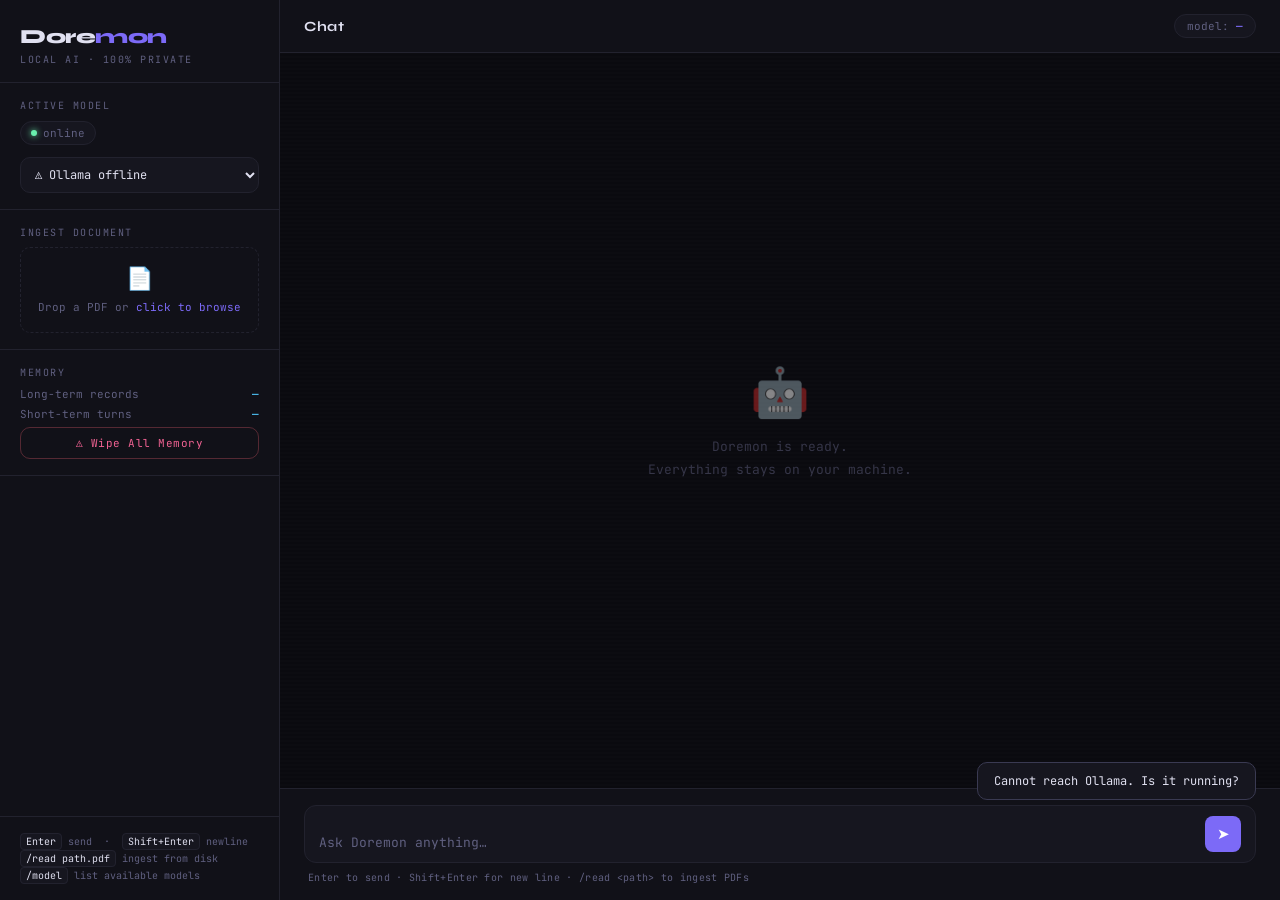
==== index.html @ 8ad7c4d6 "Add files via upload" ====
<!DOCTYPE html>
<html lang="en">
<head>
<meta charset="UTF-8" />
<meta name="viewport" content="width=device-width, initial-scale=1.0"/>
<title>Doremon AI</title>
<link rel="preconnect" href="https://fonts.googleapis.com"/>
<link rel="preconnect" href="https://fonts.gstatic.com" crossorigin/>
<link href="https://fonts.googleapis.com/css2?family=JetBrains+Mono:wght@300;400;500;700&family=Syne:wght@400;700;800&display=swap" rel="stylesheet"/>

<style>
/* ── Reset & base ────────────────────────────────────────────── */
*, *::before, *::after { box-sizing: border-box; margin: 0; padding: 0; }

:root {
  --bg:        #0a0a0f;
  --surface:   #111118;
  --panel:     #16161f;
  --border:    #22222e;
  --border-hi: #3a3a52;
  --accent:    #7c6af7;
  --accent2:   #4fc3f7;
  --danger:    #f06292;
  --success:   #69f0ae;
  --warn:      #ffcc02;
  --text:      #e0e0f0;
  --muted:     #606080;
  --user-bg:   #1a1a2e;
  --bot-bg:    #111118;
  --font-mono: 'JetBrains Mono', monospace;
  --font-ui:   'Syne', sans-serif;
  --radius:    10px;
  --sidebar:   280px;
}

html, body { height: 100%; background: var(--bg); color: var(--text); font-family: var(--font-mono); overflow: hidden; }

/* Subtle scanline texture */
body::before {
  content: '';
  position: fixed; inset: 0; z-index: 0;
  background: repeating-linear-gradient(0deg, transparent, transparent 2px, rgba(255,255,255,.012) 2px, rgba(255,255,255,.012) 4px);
  pointer-events: none;
}

/* ── Layout ──────────────────────────────────────────────────── */
#app { display: flex; height: 100vh; position: relative; z-index: 1; }

/* ── Sidebar ─────────────────────────────────────────────────── */
#sidebar {
  width: var(--sidebar);
  flex-shrink: 0;
  background: var(--surface);
  border-right: 1px solid var(--border);
  display: flex;
  flex-direction: column;
  padding: 0;
  overflow: hidden;
}

.sidebar-header {
  padding: 24px 20px 16px;
  border-bottom: 1px solid var(--border);
}
.sidebar-header .logo {
  font-family: var(--font-ui);
  font-size: 20px;
  font-weight: 800;
  letter-spacing: -0.5px;
  color: var(--text);
}
.sidebar-header .logo span { color: var(--accent); }
.sidebar-header .tagline {
  font-size: 10px;
  color: var(--muted);
  margin-top: 4px;
  letter-spacing: 1.5px;
  text-transform: uppercase;
}

.sidebar-section {
  padding: 16px 20px;
  border-bottom: 1px solid var(--border);
}
.sidebar-section label {
  font-size: 10px;
  letter-spacing: 1.5px;
  text-transform: uppercase;
  color: var(--muted);
  display: block;
  margin-bottom: 8px;
}

/* Status pill */
.status-pill {
  display: inline-flex; align-items: center; gap: 6px;
  font-size: 11px; color: var(--muted);
  background: var(--panel);
  border: 1px solid var(--border);
  border-radius: 20px;
  padding: 4px 10px;
  margin-bottom: 12px;
}
.status-dot {
  width: 6px; height: 6px; border-radius: 50%;
  background: var(--success);
  box-shadow: 0 0 6px var(--success);
  animation: pulse 2s infinite;
}
@keyframes pulse { 0%,100%{opacity:1} 50%{opacity:.4} }

/* Model selector */
#model-select {
  width: 100%;
  background: var(--panel);
  border: 1px solid var(--border);
  border-radius: var(--radius);
  color: var(--text);
  font-family: var(--font-mono);
  font-size: 12px;
  padding: 8px 10px;
  cursor: pointer;
  outline: none;
  transition: border-color .2s;
}
#model-select:focus { border-color: var(--accent); }

/* Upload area */
#upload-zone {
  border: 1.5px dashed var(--border);
  border-radius: var(--radius);
  padding: 16px;
  text-align: center;
  cursor: pointer;
  transition: all .2s;
  position: relative;
}
#upload-zone:hover, #upload-zone.drag { border-color: var(--accent); background: rgba(124,106,247,.05); }
#upload-zone .upload-icon { font-size: 22px; margin-bottom: 6px; }
#upload-zone p { font-size: 11px; color: var(--muted); line-height: 1.5; }
#upload-zone p span { color: var(--accent); }
#file-input { position: absolute; inset: 0; opacity: 0; cursor: pointer; }

.upload-progress {
  margin-top: 10px;
  height: 3px;
  background: var(--border);
  border-radius: 2px;
  overflow: hidden;
  display: none;
}
.upload-progress-bar {
  height: 100%;
  background: linear-gradient(90deg, var(--accent), var(--accent2));
  width: 0%;
  transition: width .3s;
  animation: shimmer 1.5s infinite;
}
@keyframes shimmer { 0%{opacity:1} 50%{opacity:.6} 100%{opacity:1} }

#upload-result {
  font-size: 11px;
  margin-top: 8px;
  padding: 6px 10px;
  border-radius: 6px;
  display: none;
  line-height: 1.4;
}
#upload-result.ok  { background: rgba(105,240,174,.1); color: var(--success); border: 1px solid rgba(105,240,174,.2); }
#upload-result.err { background: rgba(240, 98,114,.1); color: var(--danger);  border: 1px solid rgba(240, 98,114,.2); }

/* Memory stats */
.mem-stat { display: flex; justify-content: space-between; font-size: 11px; margin-bottom: 6px; }
.mem-stat .k { color: var(--muted); }
.mem-stat .v { color: var(--accent2); font-weight: 500; }

/* Danger button */
.btn-danger {
  width: 100%;
  padding: 8px;
  background: transparent;
  border: 1px solid rgba(240,98,114,.3);
  border-radius: var(--radius);
  color: var(--danger);
  font-family: var(--font-mono);
  font-size: 11px;
  cursor: pointer;
  transition: all .2s;
  letter-spacing: .5px;
}
.btn-danger:hover { background: rgba(240,98,114,.1); border-color: var(--danger); }

.sidebar-footer {
  margin-top: auto;
  padding: 16px 20px;
  font-size: 10px;
  color: var(--muted);
  border-top: 1px solid var(--border);
  line-height: 1.7;
}
.sidebar-footer kbd {
  background: var(--panel);
  border: 1px solid var(--border);
  border-radius: 4px;
  padding: 1px 5px;
  font-family: var(--font-mono);
  font-size: 10px;
  color: var(--text);
}

/* ── Main area ───────────────────────────────────────────────── */
#main { flex: 1; display: flex; flex-direction: column; min-width: 0; }

/* ── Header bar ──────────────────────────────────────────────── */
#topbar {
  padding: 14px 24px;
  border-bottom: 1px solid var(--border);
  display: flex; align-items: center; justify-content: space-between;
  background: var(--surface);
  flex-shrink: 0;
}
#topbar .title { font-family: var(--font-ui); font-weight: 700; font-size: 14px; letter-spacing: .5px; }
#topbar .active-model {
  font-size: 11px;
  color: var(--muted);
  background: var(--panel);
  border: 1px solid var(--border);
  border-radius: 20px;
  padding: 4px 12px;
}
#topbar .active-model span { color: var(--accent); font-weight: 500; }

/* ── Chat window ─────────────────────────────────────────────── */
#chat-window {
  flex: 1;
  overflow-y: auto;
  padding: 24px;
  display: flex;
  flex-direction: column;
  gap: 4px;
  scroll-behavior: smooth;
}

/* Custom scrollbar */
#chat-window::-webkit-scrollbar { width: 4px; }
#chat-window::-webkit-scrollbar-track { background: transparent; }
#chat-window::-webkit-scrollbar-thumb { background: var(--border-hi); border-radius: 2px; }

/* Welcome state */
#welcome {
  margin: auto;
  text-align: center;
  opacity: .5;
  user-select: none;
}
#welcome .big { font-size: 48px; margin-bottom: 12px; }
#welcome p { font-size: 13px; color: var(--muted); line-height: 1.8; }

/* Message bubbles */
.msg {
  max-width: 78%;
  padding: 12px 16px;
  border-radius: 12px;
  font-size: 13px;
  line-height: 1.7;
  animation: fadeUp .2s ease forwards;
  word-break: break-word;
  white-space: pre-wrap;
}
@keyframes fadeUp { from{opacity:0;transform:translateY(8px)} to{opacity:1;transform:none} }

.msg.user {
  align-self: flex-end;
  background: var(--user-bg);
  border: 1px solid var(--border-hi);
  border-bottom-right-radius: 3px;
  color: var(--text);
}

.msg.bot {
  align-self: flex-start;
  background: var(--bot-bg);
  border: 1px solid var(--border);
  border-bottom-left-radius: 3px;
  color: var(--text);
}

/* Typing cursor on active streaming bubble */
.msg.bot.streaming::after {
  content: '▋';
  color: var(--accent);
  animation: blink .7s step-end infinite;
}
@keyframes blink { 0%,100%{opacity:1} 50%{opacity:0} }

/* Timestamp row */
.msg-meta {
  font-size: 9px;
  color: var(--muted);
  letter-spacing: .5px;
  padding: 2px 4px;
  align-self: flex-end;
}
.msg.user + .msg-meta { align-self: flex-end; }
.msg.bot  + .msg-meta { align-self: flex-start; }

/* ── Input area ──────────────────────────────────────────────── */
#input-area {
  padding: 16px 24px;
  border-top: 1px solid var(--border);
  background: var(--surface);
  flex-shrink: 0;
}

#input-row {
  display: flex;
  gap: 10px;
  align-items: flex-end;
  background: var(--panel);
  border: 1px solid var(--border);
  border-radius: 12px;
  padding: 10px 14px;
  transition: border-color .2s;
}
#input-row:focus-within { border-color: var(--accent); }

#msg-input {
  flex: 1;
  background: transparent;
  border: none;
  outline: none;
  color: var(--text);
  font-family: var(--font-mono);
  font-size: 13px;
  resize: none;
  max-height: 120px;
  line-height: 1.5;
  caret-color: var(--accent);
}
#msg-input::placeholder { color: var(--muted); }
#msg-input::-webkit-scrollbar { display: none; }

#send-btn {
  width: 36px; height: 36px; flex-shrink: 0;
  background: var(--accent);
  border: none;
  border-radius: 8px;
  cursor: pointer;
  display: flex; align-items: center; justify-content: center;
  transition: all .15s;
  color: white;
  font-size: 15px;
}
#send-btn:hover { background: #9d90fa; transform: scale(1.06); }
#send-btn:active { transform: scale(.96); }
#send-btn:disabled { background: var(--border); cursor: not-allowed; transform: none; opacity: .5; }

.input-hint {
  font-size: 10px;
  color: var(--muted);
  margin-top: 8px;
  padding: 0 4px;
  letter-spacing: .3px;
}

/* ── Toast notifications ─────────────────────────────────────── */
#toast {
  position: fixed; bottom: 100px; right: 24px;
  background: var(--panel);
  border: 1px solid var(--border-hi);
  border-radius: var(--radius);
  padding: 10px 16px;
  font-size: 12px;
  color: var(--text);
  opacity: 0;
  transform: translateY(10px);
  transition: all .3s;
  pointer-events: none;
  z-index: 100;
  max-width: 280px;
}
#toast.show { opacity: 1; transform: none; }
</style>
</head>
<body>

<div id="app">

  <!-- ── Sidebar ───────────────────────────────────────────── -->
  <aside id="sidebar">
    <div class="sidebar-header">
      <div class="logo">Dore<span>mon</span></div>
      <div class="tagline">Local AI · 100% Private</div>
    </div>

    <!-- Model -->
    <div class="sidebar-section">
      <label>Active Model</label>
      <div class="status-pill">
        <span class="status-dot"></span>
        <span id="status-text">online</span>
      </div>
      <select id="model-select"><option>Loading…</option></select>
    </div>

    <!-- Upload -->
    <div class="sidebar-section">
      <label>Ingest Document</label>
      <div id="upload-zone">
        <input type="file" id="file-input" accept=".pdf"/>
        <div class="upload-icon">📄</div>
        <p>Drop a PDF or <span>click to browse</span></p>
      </div>
      <div class="upload-progress" id="upload-progress">
        <div class="upload-progress-bar" id="upload-bar"></div>
      </div>
      <div id="upload-result"></div>
    </div>

    <!-- Memory -->
    <div class="sidebar-section">
      <label>Memory</label>
      <div class="mem-stat"><span class="k">Long-term records</span><span class="v" id="mem-count">—</span></div>
      <div class="mem-stat"><span class="k">Short-term turns</span><span class="v" id="mem-short">—</span></div>
      <button class="btn-danger" id="wipe-btn">⚠ Wipe All Memory</button>
    </div>

    <!-- Footer -->
    <div class="sidebar-footer">
      <kbd>Enter</kbd> send &nbsp;·&nbsp; <kbd>Shift+Enter</kbd> newline<br/>
      <kbd>/read path.pdf</kbd> ingest from disk<br/>
      <kbd>/model</kbd> list available models
    </div>
  </aside>

  <!-- ── Main ──────────────────────────────────────────────── -->
  <div id="main">

    <div id="topbar">
      <div class="title">Chat</div>
      <div class="active-model">model: <span id="active-model-label">—</span></div>
    </div>

    <div id="chat-window">
      <div id="welcome">
        <div class="big">🤖</div>
        <p>Doremon is ready.<br/>Everything stays on your machine.</p>
      </div>
    </div>

    <div id="input-area">
      <div id="input-row">
        <textarea id="msg-input" rows="1" placeholder="Ask Doremon anything…"></textarea>
        <button id="send-btn" title="Send (Enter)">➤</button>
      </div>
      <div class="input-hint">Enter to send · Shift+Enter for new line · /read &lt;path&gt; to ingest PDFs</div>
    </div>

  </div>
</div>

<div id="toast"></div>

<script>
// ── API helpers ───────────────────────────────────────────────────────────
const API = {
  async models()             { return fetch('/models').then(r => r.json()); },
  async switchModel(m)       { return fetch(`/models/switch?model=${encodeURIComponent(m)}`, {method:'POST'}).then(r=>r.json()); },
  async upload(file)         { const fd=new FormData(); fd.append('file',file); return fetch('/upload',{method:'POST',body:fd}).then(r=>r.json()); },
  async stats()              { return fetch('/memory/stats').then(r=>r.json()); },
  async wipe()               { return fetch('/memory/wipe',{method:'DELETE'}).then(r=>r.json()); },
};

// ── DOM refs ──────────────────────────────────────────────────────────────
const chatWindow   = document.getElementById('chat-window');
const welcome      = document.getElementById('welcome');
const msgInput     = document.getElementById('msg-input');
const sendBtn      = document.getElementById('send-btn');
const modelSelect  = document.getElementById('model-select');
const activeLabel  = document.getElementById('active-model-label');
const memCount     = document.getElementById('mem-count');
const memShort     = document.getElementById('mem-short');
const fileInput    = document.getElementById('file-input');
const uploadZone   = document.getElementById('upload-zone');
const uploadProg   = document.getElementById('upload-progress');
const uploadBar    = document.getElementById('upload-bar');
const uploadResult = document.getElementById('upload-result');
const wipeBtn      = document.getElementById('wipe-btn');
const toast        = document.getElementById('toast');

// ── Toast ─────────────────────────────────────────────────────────────────
let toastTimer;
function showToast(msg) {
  toast.textContent = msg;
  toast.classList.add('show');
  clearTimeout(toastTimer);
  toastTimer = setTimeout(() => toast.classList.remove('show'), 3000);
}

// ── Auto-resize textarea ──────────────────────────────────────────────────
msgInput.addEventListener('input', () => {
  msgInput.style.height = 'auto';
  msgInput.style.height = Math.min(msgInput.scrollHeight, 120) + 'px';
});

// ── Load models ───────────────────────────────────────────────────────────
async function loadModels() {
  try {
    const data = await API.models();
    modelSelect.innerHTML = '';
    data.models.forEach(m => {
      const opt = document.createElement('option');
      opt.value = m; opt.textContent = m;
      if (m === data.active) opt.selected = true;
      modelSelect.appendChild(opt);
    });
    activeLabel.textContent = data.active;
  } catch(e) {
    modelSelect.innerHTML = '<option>⚠ Ollama offline</option>';
    showToast('Cannot reach Ollama. Is it running?');
  }
}

modelSelect.addEventListener('change', async () => {
  const chosen = modelSelect.value;
  try {
    const r = await API.switchModel(chosen);
    activeLabel.textContent = chosen;
    showToast(r.message);
  } catch(e) { showToast('Model switch failed.'); }
});

// ── Memory stats ──────────────────────────────────────────────────────────
async function refreshStats() {
  try {
    const s = await API.stats();
    memCount.textContent = s.total_records;
    memShort.textContent  = s.short_term_turns;
  } catch(e) {}
}

// ── Wipe ──────────────────────────────────────────────────────────────────
wipeBtn.addEventListener('click', async () => {
  if (!confirm('Wipe all long-term memory? This cannot be undone.')) return;
  await API.wipe();
  chatWindow.innerHTML = '';
  chatWindow.appendChild(welcome);
  welcome.style.display = '';
  refreshStats();
  showToast('Memory wiped.');
});

// ── File upload ───────────────────────────────────────────────────────────
uploadZone.addEventListener('dragover', e => { e.preventDefault(); uploadZone.classList.add('drag'); });
uploadZone.addEventListener('dragleave', () => uploadZone.classList.remove('drag'));
uploadZone.addEventListener('drop', e => {
  e.preventDefault();
  uploadZone.classList.remove('drag');
  const file = e.dataTransfer.files[0];
  if (file) handleUpload(file);
});
fileInput.addEventListener('change', () => { if (fileInput.files[0]) handleUpload(fileInput.files[0]); });

async function handleUpload(file) {
  if (!file.name.toLowerCase().endsWith('.pdf')) {
    showUploadResult(false, 'Only PDF files are supported.');
    return;
  }
  uploadProg.style.display = 'block';
  uploadBar.style.width = '30%';
  uploadResult.style.display = 'none';

  // Fake progress so the user sees something happening
  let pct = 30;
  const tick = setInterval(() => {
    pct = Math.min(pct + 8, 85);
    uploadBar.style.width = pct + '%';
  }, 400);

  try {
    const r = await API.upload(file);
    clearInterval(tick);
    uploadBar.style.width = '100%';
    showUploadResult(r.success, r.message);
    refreshStats();
  } catch(e) {
    clearInterval(tick);
    showUploadResult(false, 'Upload failed: ' + e.message);
  } finally {
    setTimeout(() => {
      uploadProg.style.display = 'none';
      uploadBar.style.width = '0%';
      fileInput.value = '';
    }, 600);
  }
}

function showUploadResult(ok, msg) {
  uploadResult.className = ok ? 'ok' : 'err';
  uploadResult.textContent = msg;
  uploadResult.style.display = 'block';
}

// ── Chat ──────────────────────────────────────────────────────────────────
let isStreaming = false;

function addMessage(role, text = '') {
  // Hide welcome screen on first message
  welcome.style.display = 'none';

  const bubble = document.createElement('div');
  bubble.className = `msg ${role}`;
  bubble.textContent = text;
  chatWindow.appendChild(bubble);

  // timestamp
  const meta = document.createElement('div');
  meta.className = 'msg-meta';
  meta.textContent = new Date().toLocaleTimeString([], {hour:'2-digit',minute:'2-digit'});
  chatWindow.appendChild(meta);

  chatWindow.scrollTop = chatWindow.scrollHeight;
  return bubble;
}

async function sendMessage() {
  const text = msgInput.value.trim();
  if (!text || isStreaming) return;

  // Handle /read command locally — route to the existing bot endpoint via upload
  if (text.startsWith('/read ')) {
    addMessage('user', text);
    addMessage('bot', '⚠ Use the sidebar upload panel for PDF ingestion in the web UI.\n\nOr run the terminal version and use /read there.');
    msgInput.value = '';
    msgInput.style.height = 'auto';
    return;
  }

  isStreaming = true;
  sendBtn.disabled = true;

  addMessage('user', text);
  msgInput.value = '';
  msgInput.style.height = 'auto';

  // Create bot bubble — will be filled by stream
  const botBubble = addMessage('bot', '');
  botBubble.classList.add('streaming');

  let fullText = '';

  try {
    const source = new EventSource(`/chat?message=${encodeURIComponent(text)}`);

    source.onmessage = e => {
      if (e.data === '[DONE]') {
        source.close();
        botBubble.classList.remove('streaming');
        isStreaming = false;
        sendBtn.disabled = false;
        refreshStats();
        return;
      }
      try {
        const { token } = JSON.parse(e.data);
        fullText += token;
        botBubble.textContent = fullText;
        chatWindow.scrollTop = chatWindow.scrollHeight;
      } catch(_) {}
    };

    source.onerror = () => {
      source.close();
      if (!fullText) botBubble.textContent = '❌ Lost connection to Doremon backend.';
      botBubble.classList.remove('streaming');
      isStreaming = false;
      sendBtn.disabled = false;
    };

  } catch(e) {
    botBubble.textContent = `❌ ${e.message}`;
    botBubble.classList.remove('streaming');
    isStreaming = false;
    sendBtn.disabled = false;
  }
}

// ── Keyboard shortcuts ────────────────────────────────────────────────────
msgInput.addEventListener('keydown', e => {
  if (e.key === 'Enter' && !e.shiftKey) {
    e.preventDefault();
    sendMessage();
  }
});
sendBtn.addEventListener('click', sendMessage);

// ── Init ──────────────────────────────────────────────────────────────────
(async () => {
  await loadModels();
  await refreshStats();
})();
</script>
</body>
</html>
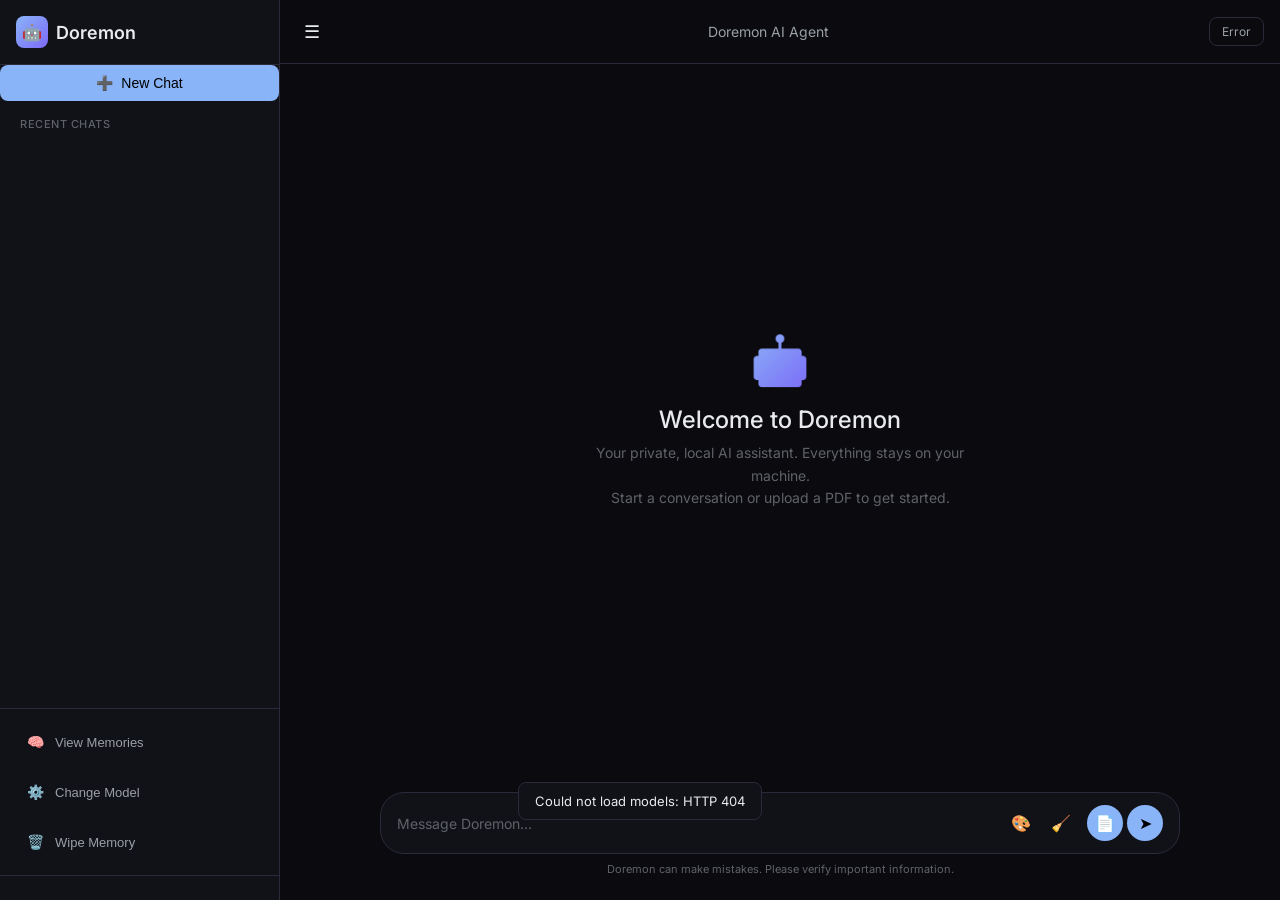
==== commit 358db973: "Update print statement from 'Hello' to 'Goodbye'" ====
--- a/index.html
+++ b/index.html
@@ -6,699 +6,1091 @@
 <title>Doremon AI</title>
 <link rel="preconnect" href="https://fonts.googleapis.com"/>
 <link rel="preconnect" href="https://fonts.gstatic.com" crossorigin/>
-<link href="https://fonts.googleapis.com/css2?family=JetBrains+Mono:wght@300;400;500;700&family=Syne:wght@400;700;800&display=swap" rel="stylesheet"/>
+<link href="https://fonts.googleapis.com/css2?family=Inter:wght@300;400;500;600&family=JetBrains+Mono:wght@300;400;500;700&family=Google+Sans:wght@400;500;700&display=swap" rel="stylesheet"/>
 
 <style>
-/* ── Reset & base ────────────────────────────────────────────── */
 *, *::before, *::after { box-sizing: border-box; margin: 0; padding: 0; }
 
 :root {
-  --bg:        #0a0a0f;
-  --surface:   #111118;
-  --panel:     #16161f;
-  --border:    #22222e;
-  --border-hi: #3a3a52;
-  --accent:    #7c6af7;
-  --accent2:   #4fc3f7;
-  --danger:    #f06292;
-  --success:   #69f0ae;
-  --warn:      #ffcc02;
-  --text:      #e0e0f0;
-  --muted:     #606080;
-  --user-bg:   #1a1a2e;
-  --bot-bg:    #111118;
+  --bg: #0a0a0f;
+  --surface: #111118;
+  --surface-hover: #1a1a24;
+  --panel: #16161f;
+  --border: #2a2a3a;
+  --border-light: #3a3a52;
+  --accent: #8ab4f8;
+  --accent-hover: #aecbfa;
+  --danger: #f28b82;
+  --success: #81c995;
+  --text: #e8eaed;
+  --text-secondary: #9aa0a6;
+  --text-muted: #5f6368;
+  --user-bg: #303134;
+  --bot-bg: rgba(138, 180, 248, 0.08);
+  --font-ui: 'Inter', 'Google Sans', sans-serif;
   --font-mono: 'JetBrains Mono', monospace;
-  --font-ui:   'Syne', sans-serif;
-  --radius:    10px;
-  --sidebar:   280px;
-}
-
-html, body { height: 100%; background: var(--bg); color: var(--text); font-family: var(--font-mono); overflow: hidden; }
-
-/* Subtle scanline texture */
-body::before {
-  content: '';
-  position: fixed; inset: 0; z-index: 0;
-  background: repeating-linear-gradient(0deg, transparent, transparent 2px, rgba(255,255,255,.012) 2px, rgba(255,255,255,.012) 4px);
-  pointer-events: none;
-}
-
-/* ── Layout ──────────────────────────────────────────────────── */
-#app { display: flex; height: 100vh; position: relative; z-index: 1; }
+  --radius: 12px;
+  --radius-sm: 8px;
+  --sidebar-width: 280px;
+  --header-height: 64px;
+}
+
+html, body { height: 100%; background: var(--bg); color: var(--text); font-family: var(--font-ui); overflow: hidden; }
+
+#app { display: flex; height: 100vh; position: relative; }
 
 /* ── Sidebar ─────────────────────────────────────────────────── */
 #sidebar {
-  width: var(--sidebar);
+  width: var(--sidebar-width);
   flex-shrink: 0;
   background: var(--surface);
   border-right: 1px solid var(--border);
   display: flex;
   flex-direction: column;
-  padding: 0;
+  transition: width 0.3s ease;
+}
+
+.sidebar-collapsed #sidebar { width: 0; border: none; overflow: hidden; }
+
+.sidebar-header {
+  padding: 16px;
+  display: flex;
+  align-items: center;
+  justify-content: space-between;
+  border-bottom: 1px solid var(--border);
+}
+
+.logo {
+  font-size: 18px;
+  font-weight: 600;
+  color: var(--text);
+  display: flex;
+  align-items: center;
+  gap: 8px;
+}
+
+.logo-icon {
+  width: 32px;
+  height: 32px;
+  background: linear-gradient(135deg, #8ab4f8 0%, #7c6af7 100%);
+  border-radius: var(--radius-sm);
+  display: flex;
+  align-items: center;
+  justify-content: center;
+  font-size: 16px;
+}
+
+.new-chat-btn {
+  background: var(--accent);
+  color: #000;
+  border: none;
+  border-radius: var(--radius-sm);
+  padding: 10px 16px;
+  font-size: 14px;
+  font-weight: 500;
+  cursor: pointer;
+  display: flex;
+  align-items: center;
+  gap: 8px;
+  width: 100%;
+  justify-content: center;
+  transition: all 0.2s;
+}
+
+.new-chat-btn:hover { background: var(--accent-hover); }
+
+/* ── History Section ───────────────────────────────────────── */
+.history-section {
+  flex: 1;
+  overflow-y: auto;
+  padding: 8px;
+}
+
+.history-section::-webkit-scrollbar { width: 6px; }
+.history-section::-webkit-scrollbar-track { background: transparent; }
+.history-section::-webkit-scrollbar-thumb { background: var(--border); border-radius: 3px; }
+
+.section-label {
+  font-size: 11px;
+  font-weight: 500;
+  color: var(--text-muted);
+  text-transform: uppercase;
+  letter-spacing: 0.5px;
+  padding: 8px 12px 4px;
+}
+
+.history-item {
+  display: flex;
+  align-items: center;
+  gap: 10px;
+  padding: 10px 12px;
+  border-radius: var(--radius-sm);
+  cursor: pointer;
+  color: var(--text-secondary);
+  font-size: 13px;
+  transition: all 0.15s;
+  border: none;
+  background: transparent;
+  width: 100%;
+  text-align: left;
+}
+
+.history-item:hover { background: var(--surface-hover); color: var(--text); }
+
+.history-item.active {
+  background: rgba(138, 180, 248, 0.15);
+  color: var(--accent);
+}
+
+.history-item-icon { font-size: 16px; opacity: 0.7; }
+.history-item-title {
+  flex: 1;
+  white-space: nowrap;
   overflow: hidden;
-}
-
-.sidebar-header {
-  padding: 24px 20px 16px;
-  border-bottom: 1px solid var(--border);
-}
-.sidebar-header .logo {
-  font-family: var(--font-ui);
-  font-size: 20px;
-  font-weight: 800;
-  letter-spacing: -0.5px;
-  color: var(--text);
-}
-.sidebar-header .logo span { color: var(--accent); }
-.sidebar-header .tagline {
-  font-size: 10px;
-  color: var(--muted);
-  margin-top: 4px;
-  letter-spacing: 1.5px;
-  text-transform: uppercase;
-}
-
-.sidebar-section {
-  padding: 16px 20px;
-  border-bottom: 1px solid var(--border);
-}
-.sidebar-section label {
-  font-size: 10px;
-  letter-spacing: 1.5px;
-  text-transform: uppercase;
-  color: var(--muted);
-  display: block;
-  margin-bottom: 8px;
-}
-
-/* Status pill */
-.status-pill {
-  display: inline-flex; align-items: center; gap: 6px;
-  font-size: 11px; color: var(--muted);
-  background: var(--panel);
-  border: 1px solid var(--border);
-  border-radius: 20px;
-  padding: 4px 10px;
-  margin-bottom: 12px;
-}
-.status-dot {
-  width: 6px; height: 6px; border-radius: 50%;
-  background: var(--success);
-  box-shadow: 0 0 6px var(--success);
-  animation: pulse 2s infinite;
-}
-@keyframes pulse { 0%,100%{opacity:1} 50%{opacity:.4} }
-
-/* Model selector */
-#model-select {
+  text-overflow: ellipsis;
+}
+
+.history-item-date {
+  font-size: 11px;
+  color: var(--text-muted);
+  flex-shrink: 0;
+}
+
+.delete-history {
+  opacity: 0;
+  background: none;
+  border: none;
+  color: var(--text-muted);
+  cursor: pointer;
+  padding: 4px;
+  font-size: 14px;
+  transition: opacity 0.2s;
+}
+
+.history-item:hover .delete-history { opacity: 1; }
+.delete-history:hover { color: var(--danger); }
+
+/* ── Sidebar Footer Tools ──────────────────────────────────── */
+.sidebar-tools {
+  padding: 12px;
+  border-top: 1px solid var(--border);
+  display: flex;
+  flex-direction: column;
+  gap: 8px;
+}
+
+.tool-btn {
+  display: flex;
+  align-items: center;
+  gap: 10px;
+  padding: 10px 12px;
+  border-radius: var(--radius-sm);
+  cursor: pointer;
+  color: var(--text-secondary);
+  font-size: 13px;
+  transition: all 0.15s;
+  border: 1px solid transparent;
+  background: transparent;
   width: 100%;
-  background: var(--panel);
-  border: 1px solid var(--border);
-  border-radius: var(--radius);
-  color: var(--text);
-  font-family: var(--font-mono);
-  font-size: 12px;
-  padding: 8px 10px;
+  text-align: left;
+}
+
+.tool-btn:hover { background: var(--surface-hover); color: var(--text); }
+
+.tool-btn-icon {
+  width: 20px;
+  height: 20px;
+  display: flex;
+  align-items: center;
+  justify-content: center;
+  font-size: 14px;
+}
+
+/* ── Upload Section ───────────────────────────────────────── */
+.upload-section {
+  padding: 12px;
+  border-top: 1px solid var(--border);
+}
+
+.upload-btn {
+  display: flex;
+  align-items: center;
+  justify-content: center;
+  gap: 8px;
+  padding: 10px;
+  border: 1px dashed var(--border);
+  border-radius: var(--radius-sm);
   cursor: pointer;
-  outline: none;
-  transition: border-color .2s;
-}
-#model-select:focus { border-color: var(--accent); }
-
-/* Upload area */
-#upload-zone {
-  border: 1.5px dashed var(--border);
-  border-radius: var(--radius);
-  padding: 16px;
-  text-align: center;
-  cursor: pointer;
-  transition: all .2s;
-  position: relative;
-}
-#upload-zone:hover, #upload-zone.drag { border-color: var(--accent); background: rgba(124,106,247,.05); }
-#upload-zone .upload-icon { font-size: 22px; margin-bottom: 6px; }
-#upload-zone p { font-size: 11px; color: var(--muted); line-height: 1.5; }
-#upload-zone p span { color: var(--accent); }
-#file-input { position: absolute; inset: 0; opacity: 0; cursor: pointer; }
+  color: var(--text-muted);
+  font-size: 13px;
+  transition: all 0.2s;
+}
+
+.upload-btn:hover { border-color: var(--accent); color: var(--accent); background: rgba(138, 180, 248, 0.05); }
+
+#file-input { display: none; }
 
 .upload-progress {
-  margin-top: 10px;
-  height: 3px;
+  margin-top: 8px;
+  height: 4px;
   background: var(--border);
   border-radius: 2px;
   overflow: hidden;
   display: none;
 }
+
+.upload-progress.active { display: block; }
+
 .upload-progress-bar {
   height: 100%;
-  background: linear-gradient(90deg, var(--accent), var(--accent2));
-  width: 0%;
-  transition: width .3s;
-  animation: shimmer 1.5s infinite;
-}
-@keyframes shimmer { 0%{opacity:1} 50%{opacity:.6} 100%{opacity:1} }
-
-#upload-result {
-  font-size: 11px;
+  background: var(--accent);
+  transition: width 0.3s;
+}
+
+.upload-result {
   margin-top: 8px;
-  padding: 6px 10px;
-  border-radius: 6px;
+  padding: 8px;
+  border-radius: var(--radius-sm);
+  font-size: 12px;
   display: none;
-  line-height: 1.4;
-}
-#upload-result.ok  { background: rgba(105,240,174,.1); color: var(--success); border: 1px solid rgba(105,240,174,.2); }
-#upload-result.err { background: rgba(240, 98,114,.1); color: var(--danger);  border: 1px solid rgba(240, 98,114,.2); }
-
-/* Memory stats */
-.mem-stat { display: flex; justify-content: space-between; font-size: 11px; margin-bottom: 6px; }
-.mem-stat .k { color: var(--muted); }
-.mem-stat .v { color: var(--accent2); font-weight: 500; }
-
-/* Danger button */
-.btn-danger {
-  width: 100%;
+}
+
+.upload-result.success { background: rgba(129, 201, 149, 0.1); color: var(--success); display: block; }
+.upload-result.error { background: rgba(242, 139, 130, 0.1); color: var(--danger); display: block; }
+
+/* ── Main Area ─────────────────────────────────────────────── */
+#main {
+  flex: 1;
+  display: flex;
+  flex-direction: column;
+  min-width: 0;
+  background: var(--bg);
+}
+
+/* ── Header ───────────────────────────────────────────────── */
+#header {
+  height: var(--header-height);
+  display: flex;
+  align-items: center;
+  justify-content: space-between;
+  padding: 0 16px;
+  border-bottom: 1px solid var(--border);
+  background: var(--bg);
+}
+
+.menu-btn {
+  background: none;
+  border: none;
+  color: var(--text);
+  cursor: pointer;
   padding: 8px;
-  background: transparent;
-  border: 1px solid rgba(240,98,114,.3);
-  border-radius: var(--radius);
-  color: var(--danger);
-  font-family: var(--font-mono);
-  font-size: 11px;
+  border-radius: var(--radius-sm);
+  font-size: 18px;
+}
+
+.menu-btn:hover { background: var(--surface-hover); }
+
+.header-title {
+  font-size: 14px;
+  font-weight: 400;
+  color: var(--text-secondary);
+}
+
+.header-actions {
+  display: flex;
+  align-items: center;
+  gap: 8px;
+}
+
+.header-btn {
+  background: none;
+  border: 1px solid var(--border);
+  color: var(--text-secondary);
   cursor: pointer;
-  transition: all .2s;
-  letter-spacing: .5px;
-}
-.btn-danger:hover { background: rgba(240,98,114,.1); border-color: var(--danger); }
-
-.sidebar-footer {
-  margin-top: auto;
-  padding: 16px 20px;
-  font-size: 10px;
-  color: var(--muted);
-  border-top: 1px solid var(--border);
-  line-height: 1.7;
-}
-.sidebar-footer kbd {
-  background: var(--panel);
-  border: 1px solid var(--border);
-  border-radius: 4px;
-  padding: 1px 5px;
-  font-family: var(--font-mono);
-  font-size: 10px;
-  color: var(--text);
-}
-
-/* ── Main area ───────────────────────────────────────────────── */
-#main { flex: 1; display: flex; flex-direction: column; min-width: 0; }
-
-/* ── Header bar ──────────────────────────────────────────────── */
-#topbar {
-  padding: 14px 24px;
-  border-bottom: 1px solid var(--border);
-  display: flex; align-items: center; justify-content: space-between;
-  background: var(--surface);
-  flex-shrink: 0;
-}
-#topbar .title { font-family: var(--font-ui); font-weight: 700; font-size: 14px; letter-spacing: .5px; }
-#topbar .active-model {
-  font-size: 11px;
-  color: var(--muted);
-  background: var(--panel);
-  border: 1px solid var(--border);
-  border-radius: 20px;
-  padding: 4px 12px;
-}
-#topbar .active-model span { color: var(--accent); font-weight: 500; }
-
-/* ── Chat window ─────────────────────────────────────────────── */
+  padding: 6px 12px;
+  border-radius: var(--radius-sm);
+  font-size: 12px;
+  display: flex;
+  align-items: center;
+  gap: 6px;
+}
+
+.header-btn:hover { background: var(--surface-hover); color: var(--text); }
+
+/* ── Chat Window ─────────────────────────────────────────── */
 #chat-window {
   flex: 1;
   overflow-y: auto;
-  padding: 24px;
+  padding: 20px 16px;
   display: flex;
   flex-direction: column;
-  gap: 4px;
-  scroll-behavior: smooth;
-}
-
-/* Custom scrollbar */
-#chat-window::-webkit-scrollbar { width: 4px; }
+  gap: 2px;
+}
+
+#chat-window::-webkit-scrollbar { width: 6px; }
 #chat-window::-webkit-scrollbar-track { background: transparent; }
-#chat-window::-webkit-scrollbar-thumb { background: var(--border-hi); border-radius: 2px; }
-
-/* Welcome state */
-#welcome {
-  margin: auto;
-  text-align: center;
-  opacity: .5;
-  user-select: none;
-}
-#welcome .big { font-size: 48px; margin-bottom: 12px; }
-#welcome p { font-size: 13px; color: var(--muted); line-height: 1.8; }
-
-/* Message bubbles */
+#chat-window::-webkit-scrollbar-thumb { background: var(--border); border-radius: 3px; }
+
+/* Messages */
 .msg {
-  max-width: 78%;
+  max-width: 80%;
   padding: 12px 16px;
-  border-radius: 12px;
-  font-size: 13px;
-  line-height: 1.7;
-  animation: fadeUp .2s ease forwards;
-  word-break: break-word;
-  white-space: pre-wrap;
-}
-@keyframes fadeUp { from{opacity:0;transform:translateY(8px)} to{opacity:1;transform:none} }
+  border-radius: var(--radius);
+  font-size: 14px;
+  line-height: 1.5;
+  animation: fadeIn 0.2s ease;
+}
+
+@keyframes fadeIn { from { opacity: 0; transform: translateY(8px); } to { opacity: 1; transform: none; } }
 
 .msg.user {
   align-self: flex-end;
   background: var(--user-bg);
-  border: 1px solid var(--border-hi);
-  border-bottom-right-radius: 3px;
   color: var(--text);
+  border-bottom-right-radius: 4px;
 }
 
 .msg.bot {
   align-self: flex-start;
   background: var(--bot-bg);
+  color: var(--text);
   border: 1px solid var(--border);
-  border-bottom-left-radius: 3px;
+  border-bottom-left-radius: 4px;
+  white-space: pre-wrap;
+  word-wrap: break-word;
+}
+
+.code-block {
+  background: var(--surface);
+  border: 1px solid var(--border);
+  border-radius: var(--radius-sm);
+  padding: 12px 16px;
+  margin: 8px 0;
+  overflow-x: auto;
+  font-family: var(--font-mono);
+  font-size: 13px;
+}
+
+.code-block pre {
+  margin: 0;
   color: var(--text);
 }
 
-/* Typing cursor on active streaming bubble */
+.inline-code {
+  background: rgba(138, 180, 248, 0.1);
+  padding: 2px 4px;
+  border-radius: 3px;
+  font-family: var(--font-mono);
+  font-size: 13px;
+}
+
 .msg.bot.streaming::after {
-  content: '▋';
+  content: '▌';
   color: var(--accent);
-  animation: blink .7s step-end infinite;
-}
-@keyframes blink { 0%,100%{opacity:1} 50%{opacity:0} }
-
-/* Timestamp row */
-.msg-meta {
-  font-size: 9px;
-  color: var(--muted);
-  letter-spacing: .5px;
-  padding: 2px 4px;
-  align-self: flex-end;
-}
-.msg.user + .msg-meta { align-self: flex-end; }
-.msg.bot  + .msg-meta { align-self: flex-start; }
-
-/* ── Input area ──────────────────────────────────────────────── */
-#input-area {
-  padding: 16px 24px;
-  border-top: 1px solid var(--border);
+  animation: blink 0.7s infinite;
+}
+
+@keyframes blink { 0%,100% { opacity: 1; } 50% { opacity: 0.3; } }
+
+.msg-time {
+  font-size: 11px;
+  color: var(--text-muted);
+  margin-top: 4px;
+  text-align: right;
+}
+
+.msg.bot + .msg-time { text-align: left; }
+
+/* Welcome */
+#welcome {
+  flex: 1;
+  display: flex;
+  flex-direction: column;
+  align-items: center;
+  justify-content: center;
+  text-align: center;
+  color: var(--text-secondary);
+}
+
+#welcome.hidden { display: none; }
+
+.welcome-icon {
+  font-size: 48px;
+  margin-bottom: 16px;
+  background: linear-gradient(135deg, #8ab4f8 0%, #7c6af7 100%);
+  -webkit-background-clip: text;
+  -webkit-text-fill-color: transparent;
+}
+
+.welcome-title {
+  font-size: 24px;
+  font-weight: 500;
+  margin-bottom: 8px;
+  color: var(--text);
+}
+
+.welcome-subtitle {
+  font-size: 14px;
+  color: var(--text-muted);
+  max-width: 400px;
+  line-height: 1.6;
+}
+
+/* ── Input Area ───────────────────────────────────────────── */
+#input-container {
+  padding: 16px 24px 24px;
+  background: var(--bg);
+}
+
+#input-wrapper {
+  max-width: 800px;
+  margin: 0 auto;
+  position: relative;
+}
+
+#input-box {
   background: var(--surface);
-  flex-shrink: 0;
-}
-
-#input-row {
-  display: flex;
-  gap: 10px;
-  align-items: flex-end;
-  background: var(--panel);
   border: 1px solid var(--border);
-  border-radius: 12px;
-  padding: 10px 14px;
-  transition: border-color .2s;
-}
-#input-row:focus-within { border-color: var(--accent); }
+  border-radius: 24px;
+  padding: 12px 16px;
+  display: flex;
+  align-items: center;
+  gap: 8px;
+  transition: border-color 0.2s;
+  min-height: 48px;
+}
+
+#input-box:focus-within { border-color: var(--accent); }
 
 #msg-input {
   flex: 1;
+  min-height: 20px;
   background: transparent;
   border: none;
   outline: none;
   color: var(--text);
-  font-family: var(--font-mono);
-  font-size: 13px;
+  font-family: var(--font-ui);
+  font-size: 14px;
   resize: none;
   max-height: 120px;
   line-height: 1.5;
-  caret-color: var(--accent);
-}
-#msg-input::placeholder { color: var(--muted); }
-#msg-input::-webkit-scrollbar { display: none; }
-
-#send-btn {
-  width: 36px; height: 36px; flex-shrink: 0;
+  overflow-y: auto;
+}
+
+#msg-input::placeholder { color: var(--text-muted); }
+
+.input-actions {
+  display: flex;
+  align-items: center;
+  gap: 4px;
+}
+
+.input-btn {
+  background: none;
+  border: none;
+  color: var(--text-muted);
+  cursor: pointer;
+  padding: 8px;
+  border-radius: 50%;
+  font-size: 16px;
+  transition: all 0.15s;
+}
+
+.input-btn:hover { background: var(--surface-hover); color: var(--text); }
+
+.send-btn {
   background: var(--accent);
+  color: #000;
   border: none;
-  border-radius: 8px;
+  border-radius: 50%;
+  width: 36px;
+  height: 36px;
   cursor: pointer;
-  display: flex; align-items: center; justify-content: center;
-  transition: all .15s;
-  color: white;
-  font-size: 15px;
-}
-#send-btn:hover { background: #9d90fa; transform: scale(1.06); }
-#send-btn:active { transform: scale(.96); }
-#send-btn:disabled { background: var(--border); cursor: not-allowed; transform: none; opacity: .5; }
+  display: flex;
+  align-items: center;
+  justify-content: center;
+  font-size: 16px;
+  transition: all 0.15s;
+}
+
+.send-btn:hover { background: var(--accent-hover); transform: scale(1.05); }
+.send-btn:disabled { background: var(--border); cursor: not-allowed; transform: none; }
+
+.upload-btn {
+  background: var(--accent);
+  color: #000;
+  border: none;
+  border-radius: 50%;
+  width: 36px;
+  height: 36px;
+  cursor: pointer;
+  display: flex;
+  align-items: center;
+  justify-content: center;
+  font-size: 16px;
+  transition: all 0.15s;
+  margin-left: 4px;
+}
+
+.upload-btn:hover { background: var(--accent-hover); transform: scale(1.05); }
+.upload-btn:disabled { background: var(--border); cursor: not-allowed; transform: none; }
 
 .input-hint {
-  font-size: 10px;
-  color: var(--muted);
+  text-align: center;
+  font-size: 11px;
+  color: var(--text-muted);
   margin-top: 8px;
-  padding: 0 4px;
-  letter-spacing: .3px;
-}
-
-/* ── Toast notifications ─────────────────────────────────────── */
+}
+
+/* ── Toast ─────────────────────────────────────────────── */
 #toast {
-  position: fixed; bottom: 100px; right: 24px;
-  background: var(--panel);
-  border: 1px solid var(--border-hi);
-  border-radius: var(--radius);
+  position: fixed;
+  bottom: 80px;
+  left: 50%;
+  transform: translateX(-50%) translateY(20px);
+  background: var(--surface);
+  border: 1px solid var(--border);
   padding: 10px 16px;
-  font-size: 12px;
+  border-radius: var(--radius-sm);
+  font-size: 13px;
   color: var(--text);
   opacity: 0;
-  transform: translateY(10px);
-  transition: all .3s;
-  pointer-events: none;
+  transition: all 0.3s;
   z-index: 100;
-  max-width: 280px;
-}
-#toast.show { opacity: 1; transform: none; }
+}
+
+#toast.show { opacity: 1; transform: translateX(-50%) translateY(0); }
+
+/* ── Loading ─────────────────────────────────────────────── */
+.loading-dots {
+  display: inline-flex;
+  gap: 3px;
+}
+
+.loading-dots span {
+  width: 6px;
+  height: 6px;
+  background: var(--accent);
+  border-radius: 50%;
+  animation: bounce 1.4s infinite ease-in-out both;
+}
+
+.loading-dots span:nth-child(1) { animation-delay: -0.32s; }
+.loading-dots span:nth-child(2) { animation-delay: -0.16s; }
+
+@keyframes bounce { 0%, 80%, 100% { transform: scale(0); } 40% { transform: scale(1); } }
 </style>
 </head>
 <body>
 
 <div id="app">
 
-  <!-- ── Sidebar ───────────────────────────────────────────── -->
-  <aside id="sidebar">
-    <div class="sidebar-header">
-      <div class="logo">Dore<span>mon</span></div>
-      <div class="tagline">Local AI · 100% Private</div>
+<!-- Sidebar -->
+<aside id="sidebar">
+  <div class="sidebar-header">
+    <div class="logo">
+      <div class="logo-icon">🤖</div>
+      <span>Doremon</span>
     </div>
-
-    <!-- Model -->
-    <div class="sidebar-section">
-      <label>Active Model</label>
-      <div class="status-pill">
-        <span class="status-dot"></span>
-        <span id="status-text">online</span>
-      </div>
-      <select id="model-select"><option>Loading…</option></select>
+  </div>
+
+  <button class="new-chat-btn" id="new-chat-btn">
+    <span>➕</span> New Chat
+  </button>
+
+  <!-- History -->
+  <div class="history-section">
+    <div class="section-label">Recent Chats</div>
+    <div id="history-list"></div>
+  </div>
+
+  <!-- Tools -->
+  <div class="sidebar-tools">
+    <button class="tool-btn" id="upload-btn-tool">
+      <span class="tool-btn-icon">📄</span> Upload PDF
+    </button>
+    <input type="file" id="file-input" accept=".pdf"/>
+    
+    <button class="tool-btn" id="view-mem-btn">
+      <span class="tool-btn-icon">🧠</span> View Memories
+    </button>
+    
+    <button class="tool-btn" id="model-btn">
+      <span class="tool-btn-icon">⚙️</span> Change Model
+    </button>
+    
+    <button class="tool-btn" id="wipe-btn">
+      <span class="tool-btn-icon">🗑️</span> Wipe Memory
+    </button>
+  </div>
+
+  <!-- Upload Status -->
+  <div class="upload-section">
+    <div class="upload-progress" id="upload-progress">
+      <div class="upload-progress-bar" id="upload-bar"></div>
     </div>
-
-    <!-- Upload -->
-    <div class="sidebar-section">
-      <label>Ingest Document</label>
-      <div id="upload-zone">
-        <input type="file" id="file-input" accept=".pdf"/>
-        <div class="upload-icon">📄</div>
-        <p>Drop a PDF or <span>click to browse</span></p>
-      </div>
-      <div class="upload-progress" id="upload-progress">
-        <div class="upload-progress-bar" id="upload-bar"></div>
-      </div>
-      <div id="upload-result"></div>
+    <div id="upload-result"></div>
+  </div>
+</aside>
+
+<!-- Main Area -->
+<main id="main">
+  <header id="header">
+    <button class="menu-btn" id="toggle-sidebar">☰</button>
+    <div class="header-title">Doremon AI Agent</div>
+    <div class="header-actions">
+      <span class="header-btn" id="active-model-label">—</span>
     </div>
-
-    <!-- Memory -->
-    <div class="sidebar-section">
-      <label>Memory</label>
-      <div class="mem-stat"><span class="k">Long-term records</span><span class="v" id="mem-count">—</span></div>
-      <div class="mem-stat"><span class="k">Short-term turns</span><span class="v" id="mem-short">—</span></div>
-      <button class="btn-danger" id="wipe-btn">⚠ Wipe All Memory</button>
-    </div>
-
-    <!-- Footer -->
-    <div class="sidebar-footer">
-      <kbd>Enter</kbd> send &nbsp;·&nbsp; <kbd>Shift+Enter</kbd> newline<br/>
-      <kbd>/read path.pdf</kbd> ingest from disk<br/>
-      <kbd>/model</kbd> list available models
-    </div>
-  </aside>
-
-  <!-- ── Main ──────────────────────────────────────────────── -->
-  <div id="main">
-
-    <div id="topbar">
-      <div class="title">Chat</div>
-      <div class="active-model">model: <span id="active-model-label">—</span></div>
-    </div>
-
-    <div id="chat-window">
-      <div id="welcome">
-        <div class="big">🤖</div>
-        <p>Doremon is ready.<br/>Everything stays on your machine.</p>
+  </header>
+
+  <div id="chat-window">
+    <div id="welcome">
+      <div class="welcome-icon">🤖</div>
+      <div class="welcome-title">Welcome to Doremon</div>
+      <div class="welcome-subtitle">
+        Your private, local AI assistant. Everything stays on your machine.<br/>
+        Start a conversation or upload a PDF to get started.
       </div>
     </div>
-
-    <div id="input-area">
-      <div id="input-row">
-        <textarea id="msg-input" rows="1" placeholder="Ask Doremon anything…"></textarea>
-        <button id="send-btn" title="Send (Enter)">➤</button>
-      </div>
-      <div class="input-hint">Enter to send · Shift+Enter for new line · /read &lt;path&gt; to ingest PDFs</div>
+  </div>
+
+  <div id="input-container">
+    <div id="input-wrapper">
+<div id="input-box">
+          <textarea id="msg-input" rows="1" placeholder="Message Doremon..."></textarea>
+          <div class="input-actions">
+            <button class="input-btn" id="draw-btn" title="Generate Image">🎨</button>
+            <button class="input-btn" id="clear-btn" title="Clear">🧹</button>
+            <button class="upload-btn" id="upload-btn" title="Upload PDF">📄</button>
+            <button class="send-btn" id="send-btn">➤</button>
+          </div>
+        </div>
+      <div class="input-hint">Doremon can make mistakes. Please verify important information.</div>
     </div>
-
   </div>
+</main>
+
 </div>
 
 <div id="toast"></div>
 
 <script>
-// ── API helpers ───────────────────────────────────────────────────────────
+// ── API ─────────────────────────────────────────────────────────────
 const API = {
-  async models()             { return fetch('/models').then(r => r.json()); },
-  async switchModel(m)       { return fetch(`/models/switch?model=${encodeURIComponent(m)}`, {method:'POST'}).then(r=>r.json()); },
-  async upload(file)         { const fd=new FormData(); fd.append('file',file); return fetch('/upload',{method:'POST',body:fd}).then(r=>r.json()); },
-  async stats()              { return fetch('/memory/stats').then(r=>r.json()); },
-  async wipe()               { return fetch('/memory/wipe',{method:'DELETE'}).then(r=>r.json()); },
+  async models() { return fetch('/models').then(r => r.json()); },
+  async switchModel(m) { return fetch(`/models/switch?model=${encodeURIComponent(m)}`, {method:'POST'}).then(r=>r.json()); },
+  async upload(file) { 
+    const fd = new FormData(); 
+    fd.append('file', file); 
+    return fetch('/upload', {method:'POST', body:fd}).then(r=>r.json()); 
+  },
+  async stats() { return fetch('/memory/stats').then(r => r.json()); },
+  async wipe() { return fetch('/memory/wipe', {method:'DELETE'}).then(r => r.json()); },
+  async getSessions() { return fetch('/sessions').then(r => r.json()); },
+  async loadSession(id) { return fetch(`/sessions/${id}`, {method:'POST'}).then(r => r.json()); },
+  async newSession() { return fetch('/sessions/new', {method:'POST'}).then(r => r.json()); },
+  async clearContext() { return fetch('/memory/context', {method:'DELETE'}).then(r => r.json()); },
+  async getMemories() { return fetch('/memory/recent?limit=10').then(r => r.json()); },
+  async draw(prompt, seed) { 
+    return fetch('/draw', {
+      method: 'POST', 
+      headers: {'Content-Type': 'application/json'}, 
+      body: JSON.stringify({prompt, seed: seed ? parseInt(seed) : null})
+    }).then(r => r.json()); 
+  }
 };
 
-// ── DOM refs ──────────────────────────────────────────────────────────────
-const chatWindow   = document.getElementById('chat-window');
-const welcome      = document.getElementById('welcome');
-const msgInput     = document.getElementById('msg-input');
-const sendBtn      = document.getElementById('send-btn');
-const modelSelect  = document.getElementById('model-select');
-const activeLabel  = document.getElementById('active-model-label');
-const memCount     = document.getElementById('mem-count');
-const memShort     = document.getElementById('mem-short');
-const fileInput    = document.getElementById('file-input');
-const uploadZone   = document.getElementById('upload-zone');
-const uploadProg   = document.getElementById('upload-progress');
-const uploadBar    = document.getElementById('upload-bar');
+// ── State ────────────────────────────────────────────────────────────
+let currentSessionId = null;
+let isStreaming = false;
+let chatHistory = [];
+
+// ── DOM Elements ────────────────────────────────────────────────
+const sidebar = document.getElementById('sidebar');
+const toggleSidebar = document.getElementById('toggle-sidebar');
+const chatWindow = document.getElementById('chat-window');
+const welcome = document.getElementById('welcome');
+const msgInput = document.getElementById('msg-input');
+const sendBtn = document.getElementById('send-btn');
+const historyList = document.getElementById('history-list');
+const toast = document.getElementById('toast');
+const fileInput = document.getElementById('file-input');
+const uploadBtnTool = document.getElementById('upload-btn-tool');
+const uploadProgress = document.getElementById('upload-progress');
+const uploadBar = document.getElementById('upload-bar');
 const uploadResult = document.getElementById('upload-result');
-const wipeBtn      = document.getElementById('wipe-btn');
-const toast        = document.getElementById('toast');
-
-// ── Toast ─────────────────────────────────────────────────────────────────
-let toastTimer;
+const activeModelLabel = document.getElementById('active-model-label');
+
+// ── Initialize ────────────────────────────────────────────────
+(async function init() {
+  await loadModels();
+  await refreshSessions();
+  await refreshStats();
+  autoResizeTextarea();
+})();
+
+// ── Functions ────────────────────────────────────────────────────
 function showToast(msg) {
   toast.textContent = msg;
   toast.classList.add('show');
-  clearTimeout(toastTimer);
-  toastTimer = setTimeout(() => toast.classList.remove('show'), 3000);
-}
-
-// ── Auto-resize textarea ──────────────────────────────────────────────────
-msgInput.addEventListener('input', () => {
-  msgInput.style.height = 'auto';
-  msgInput.style.height = Math.min(msgInput.scrollHeight, 120) + 'px';
-});
-
-// ── Load models ───────────────────────────────────────────────────────────
+  setTimeout(() => toast.classList.remove('show'), 3000);
+}
+
+function autoResizeTextarea() {
+  msgInput.addEventListener('input', () => {
+    msgInput.style.height = 'auto';
+    msgInput.style.height = Math.min(msgInput.scrollHeight, 120) + 'px';
+  });
+}
+
 async function loadModels() {
   try {
-    const data = await API.models();
-    modelSelect.innerHTML = '';
-    data.models.forEach(m => {
-      const opt = document.createElement('option');
-      opt.value = m; opt.textContent = m;
-      if (m === data.active) opt.selected = true;
-      modelSelect.appendChild(opt);
+    const ctrl = new AbortController();
+    const timeout = setTimeout(() => ctrl.abort(), 5000);
+    
+    const resp = await fetch('/models', { signal: ctrl.signal });
+    clearTimeout(timeout);
+    
+    if (!resp.ok) throw new Error('HTTP ' + resp.status);
+    
+    const data = await resp.json();
+    activeModelLabel.textContent = data.active || '—';
+    console.log('Models loaded:', data.models?.length || 0);
+  } catch(e) {
+    console.error('Model load error:', e);
+    activeModelLabel.textContent = 'Error';
+    showToast('Could not load models: ' + (e.name === 'AbortError' ? 'timeout' : e.message));
+  }
+}
+
+async function refreshSessions() {
+  try {
+    const data = await API.getSessions();
+    historyList.innerHTML = '';
+    
+    if (!data.sessions || data.sessions.length === 0) {
+      historyList.innerHTML = '<div style="padding:12px; color:var(--text-muted); font-size:12px;">No chats yet</div>';
+      return;
+    }
+    
+    data.sessions.forEach(sess => {
+      const btn = document.createElement('button');
+      btn.className = `history-item ${sess.id === currentSessionId ? 'active' : ''}`;
+      btn.innerHTML = `
+        <span class="history-item-icon">💬</span>
+        <span class="history-item-title">${sess.title}</span>
+        <span class="history-item-date">${new Date(sess.timestamp * 1000).toLocaleDateString()}</span>
+      `;
+      btn.onclick = () => switchSession(sess.id);
+      historyList.appendChild(btn);
     });
-    activeLabel.textContent = data.active;
   } catch(e) {
-    modelSelect.innerHTML = '<option>⚠ Ollama offline</option>';
-    showToast('Cannot reach Ollama. Is it running?');
-  }
-}
-
-modelSelect.addEventListener('change', async () => {
-  const chosen = modelSelect.value;
+    console.error('Failed to load sessions:', e);
+  }
+}
+
+async function switchSession(id) {
   try {
-    const r = await API.switchModel(chosen);
-    activeLabel.textContent = chosen;
-    showToast(r.message);
-  } catch(e) { showToast('Model switch failed.'); }
-});
-
-// ── Memory stats ──────────────────────────────────────────────────────────
+    currentSessionId = id;
+    const data = await API.loadSession(id);
+    chatWindow.innerHTML = '';
+    
+    if (data.messages && data.messages.length > 0) {
+      welcome.classList.add('hidden');
+      data.messages.forEach(msg => {
+        addMessage(msg.role, msg.content);
+      });
+    } else {
+      welcome.classList.remove('hidden');
+    }
+    
+    await refreshSessions();
+    showToast('Chat loaded');
+  } catch(e) {
+    showToast('Failed to load chat');
+  }
+}
+
+async function createNewChat() {
+  try {
+    const data = await API.newSession();
+    currentSessionId = data.id;
+    chatWindow.innerHTML = '';
+    welcome.classList.remove('hidden');
+    await refreshSessions();
+  } catch(e) {
+    showToast('Failed to create new chat');
+  }
+}
+
+function addMessage(role, text = '') {
+  welcome.classList.add('hidden');
+  
+  const bubble = document.createElement('div');
+  bubble.className = `msg ${role}`;
+  
+  if (role === 'bot') {
+    // Simple markdown rendering for bot messages
+    bubble.innerHTML = markdownToHtml(text);
+  } else {
+    bubble.textContent = text;
+  }
+  
+  chatWindow.appendChild(bubble);
+  
+  const time = document.createElement('div');
+  time.className = 'msg-time';
+  time.textContent = new Date().toLocaleTimeString([], {hour: '2-digit', minute:'2-digit'});
+  chatWindow.appendChild(time);
+  
+  chatWindow.scrollTop = chatWindow.scrollHeight;
+  return bubble;
+}
+
+// Simple markdown to HTML converter for code blocks
+function markdownToHtml(text) {
+  // Escape HTML first
+  let escaped = text.replace(/[&<>"']/g, function(m) {
+    return {'&':'&amp;','<':'&lt;','>':'&gt;','"':'&quot;',"'":"&#39;"}[m];
+  });
+  
+  // Handle code blocks
+  escaped = escaped.replace(/```([^`]*)```/g, function(match, code) {
+    // Escape HTML in code
+    const escapedCode = code.replace(/[&<>"']/g, function(m) {
+      return {'&':'&amp;','<':'&lt;','>':'&gt;','"':'&quot;',"'":"&#39;"}[m];
+    });
+    return `<div class="code-block"><pre>${escapedCode}</pre></div>`;
+  });
+  
+  // Handle inline code
+  escaped = escaped.replace(/`([^`]*)`/g, function(match, code) {
+    const escapedCode = code.replace(/[&<>"']/g, function(m) {
+      return {'&':'&amp;','<':'&lt;','>':'&gt;','"':'&quot;',"'":"&#39;"}[m];
+    });
+    return `<code class="inline-code">${escapedCode}</code>`;
+  });
+  
+  // Handle line breaks
+  escaped = escaped.replace(/\n/g, '<br>');
+  
+  return escaped;
+}
+
+async function sendMessage() {
+  const text = msgInput.value.trim();
+  if (!text || isStreaming) return;
+  
+  isStreaming = true;
+  sendBtn.disabled = true;
+  
+  const userBubble = addMessage('user', text);
+  msgInput.value = '';
+  msgInput.style.height = 'auto';
+  
+  const botBubble = addMessage('bot', '');
+  botBubble.classList.add('streaming');
+  
+  try {
+    const source = new EventSource(`/chat?message=${encodeURIComponent(text)}&session_id=${currentSessionId}`);
+    
+source.onmessage = (e) => {
+       if (e.data === '[DONE]') {
+         source.close();
+         isStreaming = false;
+         sendBtn.disabled = false;
+         botBubble.classList.remove('streaming');
+         // Convert accumulated content to HTML after streaming completes
+         botBubble.innerHTML = markdownToHtml(botBubble.textContent);
+         refreshStats();
+         return;
+       }
+       
+       try {
+         const { token } = JSON.parse(e.data);
+         botBubble.textContent += token;
+         chatWindow.scrollTop = chatWindow.scrollHeight;
+       } catch(_) {}
+     };
+    
+    source.onerror = () => {
+      source.close();
+      isStreaming = false;
+      sendBtn.disabled = false;
+      botBubble.classList.remove('streaming');
+      if (!botBubble.textContent) {
+        botBubble.textContent = 'Error: Failed to get response';
+      }
+    };
+  } catch(e) {
+    isStreaming = false;
+    sendBtn.disabled = false;
+    botBubble.classList.remove('streaming');
+    botBubble.textContent = 'Error: ' + e.message;
+  }
+}
+
 async function refreshStats() {
   try {
     const s = await API.stats();
-    memCount.textContent = s.total_records;
-    memShort.textContent  = s.short_term_turns;
+    // Update stats if needed
   } catch(e) {}
 }
 
-// ── Wipe ──────────────────────────────────────────────────────────────────
-wipeBtn.addEventListener('click', async () => {
-  if (!confirm('Wipe all long-term memory? This cannot be undone.')) return;
-  await API.wipe();
-  chatWindow.innerHTML = '';
-  chatWindow.appendChild(welcome);
-  welcome.style.display = '';
-  refreshStats();
-  showToast('Memory wiped.');
-});
-
-// ── File upload ───────────────────────────────────────────────────────────
-uploadZone.addEventListener('dragover', e => { e.preventDefault(); uploadZone.classList.add('drag'); });
-uploadZone.addEventListener('dragleave', () => uploadZone.classList.remove('drag'));
-uploadZone.addEventListener('drop', e => {
-  e.preventDefault();
-  uploadZone.classList.remove('drag');
-  const file = e.dataTransfer.files[0];
-  if (file) handleUpload(file);
-});
-fileInput.addEventListener('change', () => { if (fileInput.files[0]) handleUpload(fileInput.files[0]); });
-
-async function handleUpload(file) {
-  if (!file.name.toLowerCase().endsWith('.pdf')) {
-    showUploadResult(false, 'Only PDF files are supported.');
-    return;
-  }
-  uploadProg.style.display = 'block';
-  uploadBar.style.width = '30%';
-  uploadResult.style.display = 'none';
-
-  // Fake progress so the user sees something happening
-  let pct = 30;
-  const tick = setInterval(() => {
-    pct = Math.min(pct + 8, 85);
-    uploadBar.style.width = pct + '%';
-  }, 400);
-
-  try {
-    const r = await API.upload(file);
-    clearInterval(tick);
-    uploadBar.style.width = '100%';
-    showUploadResult(r.success, r.message);
-    refreshStats();
-  } catch(e) {
-    clearInterval(tick);
-    showUploadResult(false, 'Upload failed: ' + e.message);
-  } finally {
-    setTimeout(() => {
-      uploadProg.style.display = 'none';
-      uploadBar.style.width = '0%';
-      fileInput.value = '';
-    }, 600);
-  }
-}
-
-function showUploadResult(ok, msg) {
-  uploadResult.className = ok ? 'ok' : 'err';
-  uploadResult.textContent = msg;
-  uploadResult.style.display = 'block';
-}
-
-// ── Chat ──────────────────────────────────────────────────────────────────
-let isStreaming = false;
-
-function addMessage(role, text = '') {
-  // Hide welcome screen on first message
-  welcome.style.display = 'none';
-
-  const bubble = document.createElement('div');
-  bubble.className = `msg ${role}`;
-  bubble.textContent = text;
-  chatWindow.appendChild(bubble);
-
-  // timestamp
-  const meta = document.createElement('div');
-  meta.className = 'msg-meta';
-  meta.textContent = new Date().toLocaleTimeString([], {hour:'2-digit',minute:'2-digit'});
-  chatWindow.appendChild(meta);
-
-  chatWindow.scrollTop = chatWindow.scrollHeight;
-  return bubble;
-}
-
-async function sendMessage() {
-  const text = msgInput.value.trim();
-  if (!text || isStreaming) return;
-
-  // Handle /read command locally — route to the existing bot endpoint via upload
-  if (text.startsWith('/read ')) {
-    addMessage('user', text);
-    addMessage('bot', '⚠ Use the sidebar upload panel for PDF ingestion in the web UI.\n\nOr run the terminal version and use /read there.');
-    msgInput.value = '';
-    msgInput.style.height = 'auto';
-    return;
-  }
-
-  isStreaming = true;
-  sendBtn.disabled = true;
-
-  addMessage('user', text);
-  msgInput.value = '';
-  msgInput.style.height = 'auto';
-
-  // Create bot bubble — will be filled by stream
-  const botBubble = addMessage('bot', '');
-  botBubble.classList.add('streaming');
-
-  let fullText = '';
-
-  try {
-    const source = new EventSource(`/chat?message=${encodeURIComponent(text)}`);
-
-    source.onmessage = e => {
-      if (e.data === '[DONE]') {
-        source.close();
-        botBubble.classList.remove('streaming');
-        isStreaming = false;
-        sendBtn.disabled = false;
-        refreshStats();
-        return;
-      }
-      try {
-        const { token } = JSON.parse(e.data);
-        fullText += token;
-        botBubble.textContent = fullText;
-        chatWindow.scrollTop = chatWindow.scrollHeight;
-      } catch(_) {}
-    };
-
-    source.onerror = () => {
-      source.close();
-      if (!fullText) botBubble.textContent = '❌ Lost connection to Doremon backend.';
-      botBubble.classList.remove('streaming');
-      isStreaming = false;
-      sendBtn.disabled = false;
-    };
-
-  } catch(e) {
-    botBubble.textContent = `❌ ${e.message}`;
-    botBubble.classList.remove('streaming');
-    isStreaming = false;
-    sendBtn.disabled = false;
-  }
-}
-
-// ── Keyboard shortcuts ────────────────────────────────────────────────────
-msgInput.addEventListener('keydown', e => {
+// ── Event Listeners ────────────────────────────────────────────
+toggleSidebar.onclick = () => {
+  document.body.classList.toggle('sidebar-collapsed');
+};
+
+document.getElementById('new-chat-btn').onclick = createNewChat;
+
+sendBtn.onclick = sendMessage;
+msgInput.onkeydown = (e) => {
   if (e.key === 'Enter' && !e.shiftKey) {
     e.preventDefault();
     sendMessage();
   }
-});
-sendBtn.addEventListener('click', sendMessage);
-
-// ── Init ──────────────────────────────────────────────────────────────────
-(async () => {
-  await loadModels();
-  await refreshStats();
-})();
+};
+
+document.getElementById('draw-btn').onclick = async () => {
+  const prompt = msgInput.value.trim();
+  if (!prompt) {
+    showToast('Enter a prompt for image generation');
+    return;
+  }
+  
+  addMessage('user', `🎨 ${prompt}`);
+  msgInput.value = '';
+  
+  const botBubble = addMessage('bot', 'Generating image...');
+  botBubble.classList.add('streaming');
+  
+  try {
+    const data = await API.draw(prompt);
+    botBubble.classList.remove('streaming');
+    botBubble.innerHTML = data.message;
+    if (data.filename) {
+      const img = document.createElement('img');
+      img.src = `/images/${data.filename}`;
+      img.style.maxWidth = '100%';
+      img.style.borderRadius = '8px';
+      img.style.marginTop = '12px';
+      botBubble.appendChild(img);
+    }
+  } catch(e) {
+    botBubble.classList.remove('streaming');
+    botBubble.textContent = 'Error generating image';
+  }
+};
+
+document.getElementById('clear-btn').onclick = async () => {
+  await createNewChat();
+  showToast('Started new chat');
+};
+
+document.getElementById('upload-btn').onclick = () => fileInput.click();
+fileInput.onchange = async () => {
+  if (!fileInput.files[0]) return;
+  
+  const file = fileInput.files[0];
+  if (!file.name.toLowerCase().endsWith('.pdf')) {
+    showToast('Only PDF files supported');
+    return;
+  }
+  
+  uploadProgress.classList.add('active');
+  uploadBar.style.width = '30%';
+  
+  try {
+    const r = await API.upload(file);
+    uploadBar.style.width = '100%';
+    if (r.success) {
+      uploadResult.className = 'upload-result success';
+      uploadResult.textContent = r.message;
+    } else {
+      uploadResult.className = 'upload-result error';
+      uploadResult.textContent = r.message;
+    }
+    refreshStats();
+  } catch(e) {
+    uploadResult.className = 'upload-result error';
+    uploadResult.textContent = 'Upload failed';
+  }
+  
+  setTimeout(() => {
+    uploadProgress.classList.remove('active');
+    uploadBar.style.width = '0%';
+  }, 2000);
+};
+
+// Hide the upload button in sidebar tools since it's now in main area
+document.getElementById('upload-btn-tool').style.display = 'none';
+
+document.getElementById('wipe-btn').onclick = async () => {
+  if (!confirm('Wipe all memory? This cannot be undone.')) return;
+  
+  try {
+    await API.wipe();
+    chatWindow.innerHTML = '';
+    welcome.classList.remove('hidden');
+    showToast('Memory wiped');
+    refreshStats();
+  } catch(e) {
+    showToast('Failed to wipe memory');
+  }
+};
+
+document.getElementById('view-mem-btn').onclick = async () => {
+  try {
+    const data = await API.getMemories();
+    if (!data.memories || data.memories.length === 0) {
+      showToast('No memories found');
+      return;
+    }
+    
+    let text = '🧠 Recent Memories:\n\n';
+    data.memories.forEach(m => {
+      text += `[${m.role}] ${m.content.substring(0, 100)}...\n\n`;
+    });
+    
+    addMessage('bot', text);
+  } catch(e) {
+    showToast('Failed to load memories');
+  }
+};
+
+document.getElementById('model-btn').onclick = async () => {
+  try {
+    const ctrl = new AbortController();
+    const timeout = setTimeout(() => ctrl.abort(), 5000);
+    
+    const resp = await fetch('/models', { signal: ctrl.signal });
+    clearTimeout(timeout);
+    
+    if (!resp.ok) throw new Error('HTTP ' + resp.status);
+    
+    const data = await resp.json();
+    const models = data.models || [];
+    const current = data.active;
+    
+    if (!models || models.length === 0) {
+      showToast('No models found. Install models with: ollama pull <name>');
+      return;
+    }
+    
+    const choice = prompt(`Available models:\n${models.join('\n')}\n\nCurrent: ${current}\n\nEnter model to switch:`);
+    if (choice && models.includes(choice)) {
+      await API.switchModel(choice);
+      activeModelLabel.textContent = choice;
+      showToast(`Switched to ${choice}`);
+    } else if (choice) {
+      showToast(`Model not found: ${choice}`);
+    }
+  } catch(e) {
+    console.error(e);
+    showToast('Error: ' + (e.name === 'AbortError' ? 'timeout (Ollama not running?)' : e.message));
+  }
+};
 </script>
 </body>
 </html>
